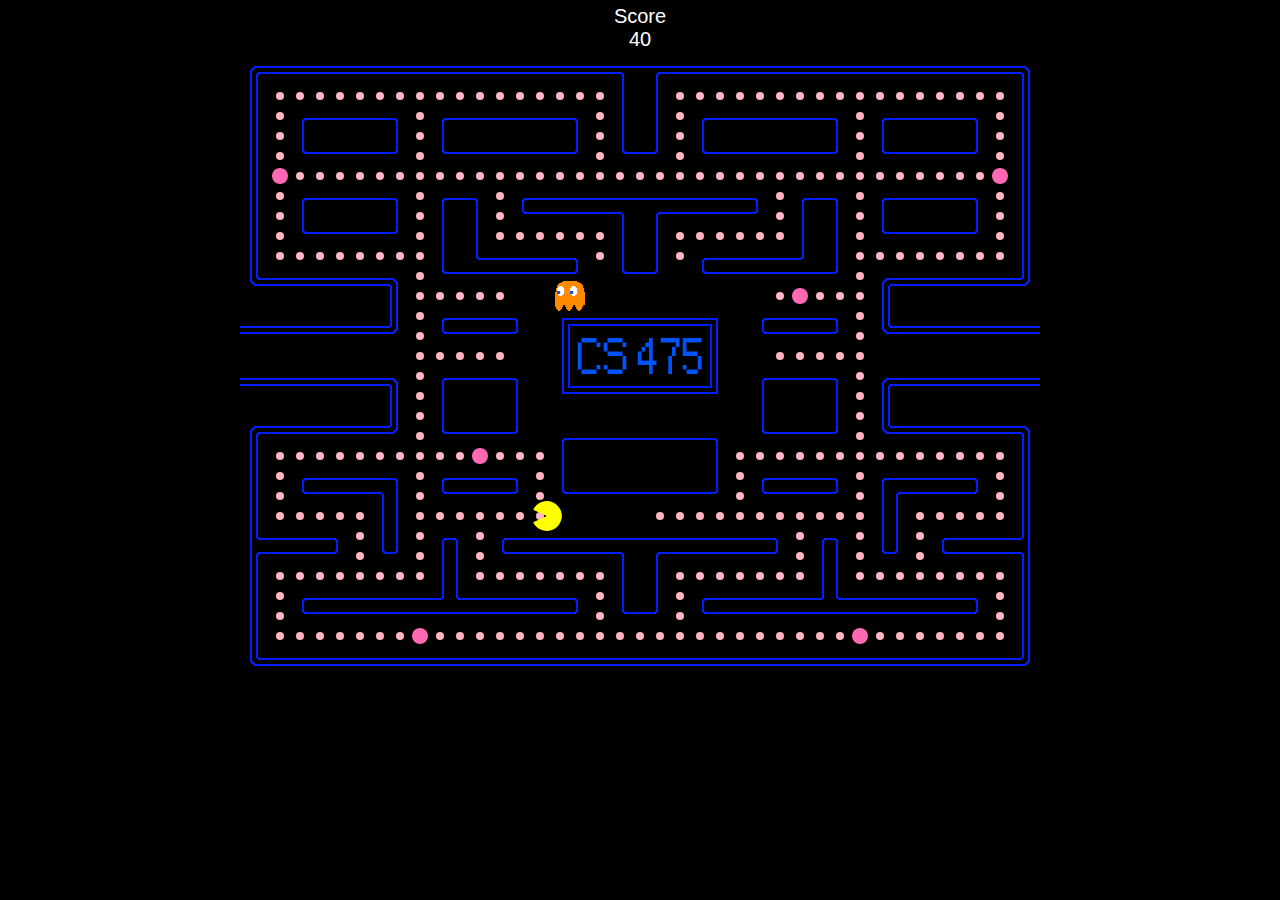
==== Pac-Man/index.html @ 5078252a "Pac-Man is nearly complete" ====
<!DOCTYPE html>
<html>
    <head>
        <meta charset="utf-8">
        <meta http-equiv="X-UA-Compatible" content="IE=edge">
        <title>MindGames - PacMan</title>
        <meta name="description" content="Play Pac-Man!">
        <meta name="viewport" content="width=device-width, initial-scale=1">
        <link rel="stylesheet" href="pacman.css">
    </head>
    <body>
        <div id="wrapper">
            <div id="defaultMsg">
                <p>This game was built using JavaScript modules; attempting to run it locally will generate a CORS error.</p>
                <p>For local testing, please open this page using VS Code's Live Server feature.</p>
            </div>
            <div id="ui">
                Score<br />
                <span id="score">00</span>
            </div>
            <div id="game">
                <canvas id="cnv"></canvas>
                <canvas id="pickups"></canvas>
            </div>
            <img src="img/ghost.png" style="display:none;" id="ghost">
        </div>
        
        <script type="module" src="js/pacman.js"></script>
    </body>
</html>
---- Pac-Man/pacman.css ----
:root {
    --game-height: 620px;
    --game-width: 800px;
}

body {
    background: black;
    font-family: sans-serif;
    color: white;
    margin: 0;
    overflow: hidden;
}

canvas {
    position: absolute;
}

#wrapper {
    display: flex;
    flex-direction: column;
    align-items: center;
    gap: 5px;
    padding: 5px;
}

#ui {
    font-size: 15pt;
    text-align: center;
}

#game {
    height: var(--game-height);
    width: var(--game-width);
    position: relative;
    background-image: url('img/bg.png');
}

#defaultMsg {
    z-index: 3;
    position: absolute;
    display: flex;
    flex-direction: column;
    align-items: center;
    justify-content: center;
    width: var(--game-width);
    height: calc(var(--game-height) + 50pt);
    background-color: rgba(255, 255, 255, 0);
    backdrop-filter: blur(5px);
    font-size: 15pt;
}

#defaultMsg > p {
    width: 50%;
    text-align: center;
}

#cnv {
    z-index: 2;
}

#pickups {
    z-index: 1;
}
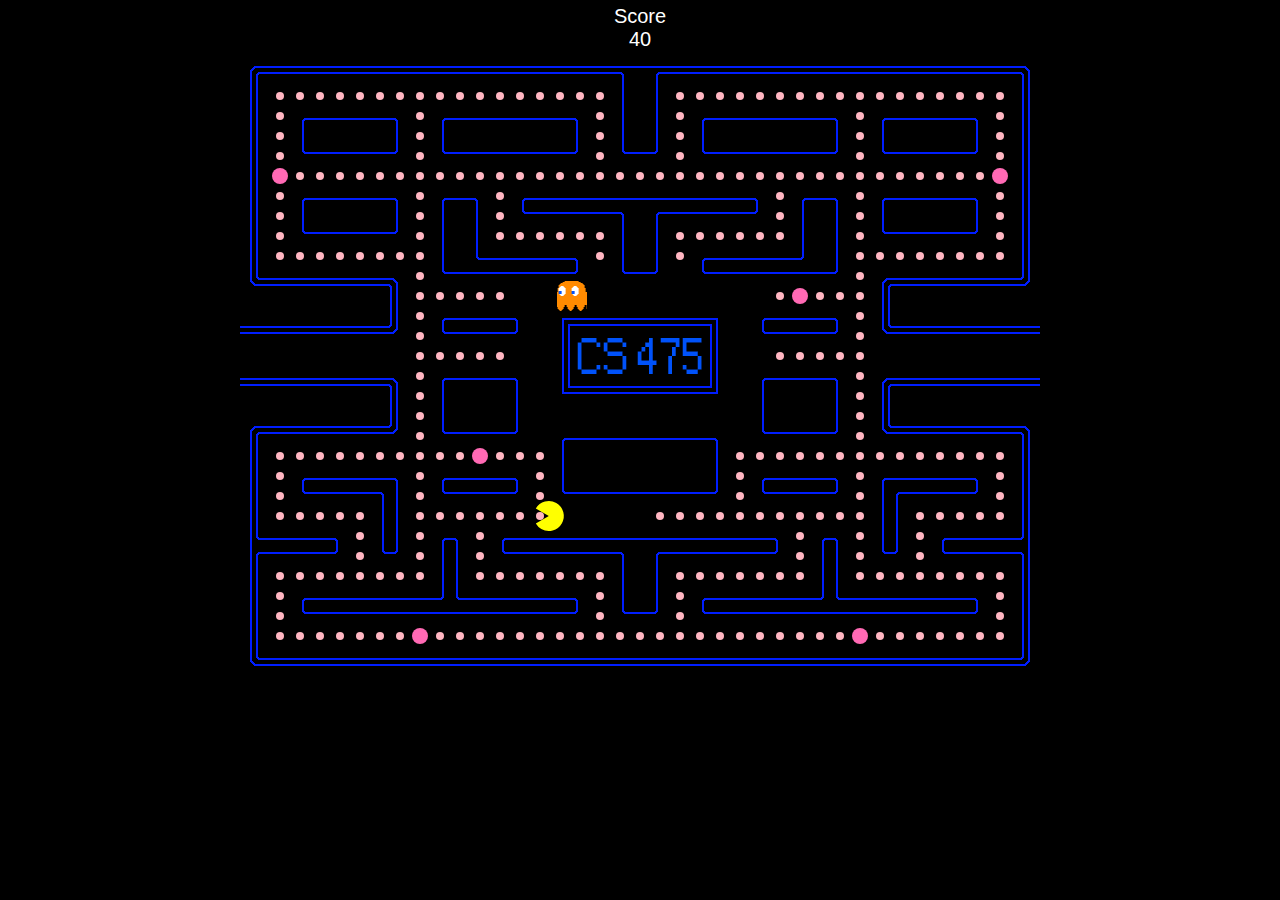
==== commit 130e372e: "System diagram, minor game tweaks" ====
--- a/Pac-Man/index.html
+++ b/Pac-Man/index.html
@@ -11,6 +11,7 @@
     <body>
         <div id="wrapper">
             <div id="defaultMsg">
+                <!-- Default message removed automatically by JavaScript module -->
                 <p>This game was built using JavaScript modules; attempting to run it locally will generate a CORS error.</p>
                 <p>For local testing, please open this page using VS Code's Live Server feature.</p>
             </div>
@@ -19,9 +20,12 @@
                 <span id="score">00</span>
             </div>
             <div id="game">
+                <!-- Used for game entities that need to be re-rendered on each update -->
                 <canvas id="cnv"></canvas>
+                <!-- Used for entities that only need to be rendered once -->
                 <canvas id="pickups"></canvas>
             </div>
+            <!-- Ghost sprite sheet containing all ghost animation frames; not displayed -->
             <img src="img/ghost.png" style="display:none;" id="ghost">
         </div>
         
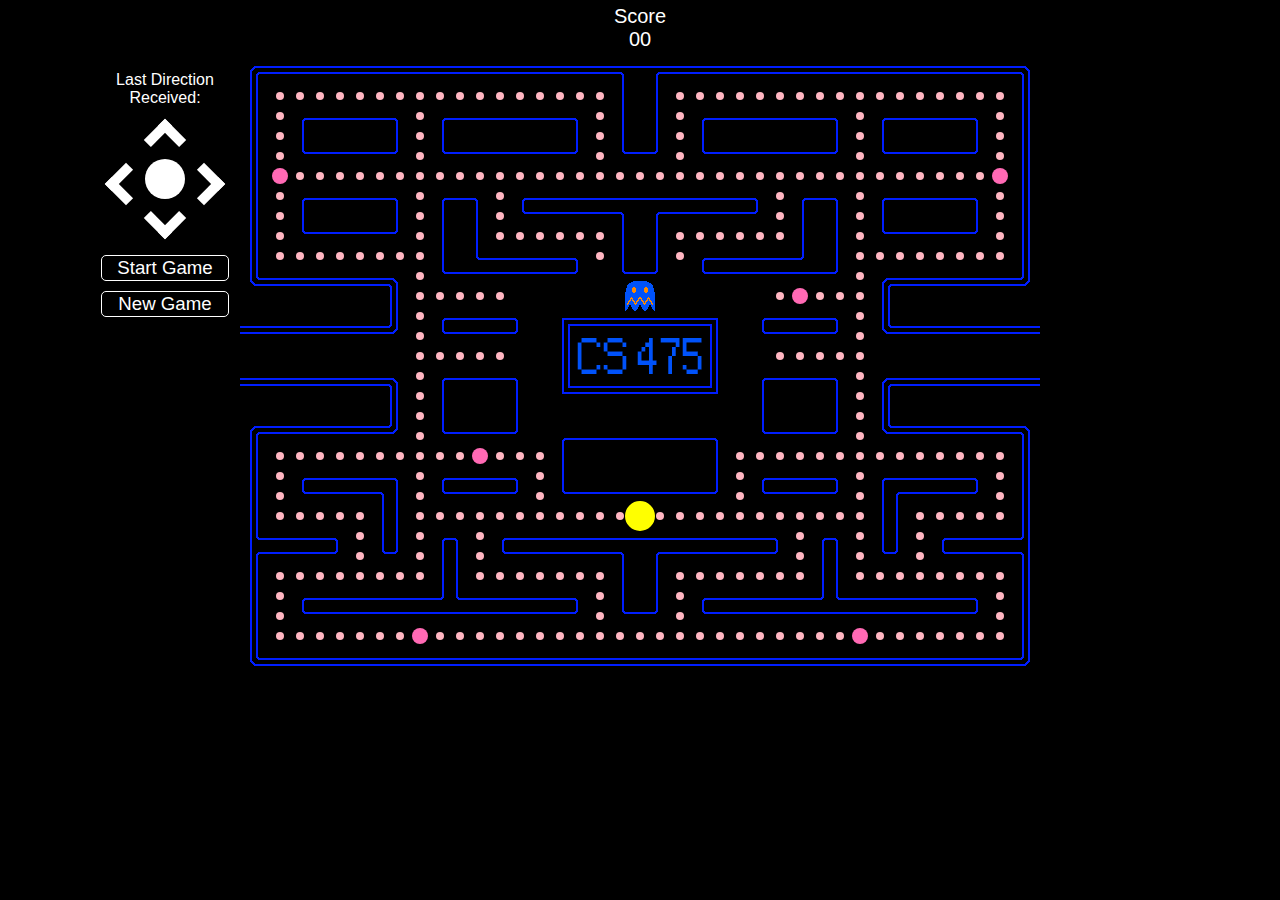
==== commit bb5db5f1: "Pac-Man completed" ====
--- a/Pac-Man/index.html
+++ b/Pac-Man/index.html
@@ -10,16 +10,36 @@
     </head>
     <body>
         <div id="wrapper">
-            <div id="defaultMsg">
+            <div id="default-msg">
                 <!-- Default message removed automatically by JavaScript module -->
                 <p>This game was built using JavaScript modules; attempting to run it locally will generate a CORS error.</p>
                 <p>For local testing, please open this page using VS Code's Live Server feature.</p>
+            </div>
+            <div id="game-over">
+                <div id="win-lose-msg">
+                    You <span id="win-lose"></span>
+                </div>
+                <div id="final-score-msg">
+                    Your final score was <span id="final-score"></span>
+                </div>
             </div>
             <div id="ui">
                 Score<br />
                 <span id="score">00</span>
             </div>
             <div id="game">
+                <div id="left-ui">
+                    Last Direction Received:<br /><br />
+
+                    <div class="arrow up" id="up-arrow"></div><br />
+                    <div class="arrow left" id="left-arrow"></div>
+                    <div class="circle"></div>
+                    <div class="arrow right" id="right-arrow"></div><br />
+                    <div class="arrow down" id="down-arrow"></div><br /><br />
+
+                    <button id="toggle-pause">Start Game</button><br />
+                    <button id="new-game">New Game</button>
+                </div>
                 <!-- Used for game entities that need to be re-rendered on each update -->
                 <canvas id="cnv"></canvas>
                 <!-- Used for entities that only need to be rendered once -->
--- a/Pac-Man/pacman.css
+++ b/Pac-Man/pacman.css
@@ -1,6 +1,7 @@
 :root {
     --game-height: 620px;
     --game-width: 800px;
+    --message-height: calc(var(--game-height) + 50pt);
 }
 
 body {
@@ -13,6 +14,31 @@
 
 canvas {
     position: absolute;
+}
+
+button {
+    width: 85%;
+    margin-bottom: 10px;
+    color: white;
+    background: black;
+    border: 1px solid white;
+    border-radius: 5px;
+    font-size: 14pt;
+    transition: all 0.2s ease-in-out;
+}
+
+button:hover {
+    color: #001eff;
+    background: white;
+    border-color: #001eff;
+    cursor: pointer;
+}
+
+button:disabled {
+    color: gray;
+    background: lightgray;
+    border-color: gray;
+    cursor: default;
 }
 
 #wrapper {
@@ -35,23 +61,52 @@
     background-image: url('img/bg.png');
 }
 
-#defaultMsg {
+#default-msg, #game-over {
     z-index: 3;
     position: absolute;
+    width: var(--game-width);
+    height: var(--message-height);
     display: flex;
     flex-direction: column;
     align-items: center;
     justify-content: center;
-    width: var(--game-width);
-    height: calc(var(--game-height) + 50pt);
     background-color: rgba(255, 255, 255, 0);
     backdrop-filter: blur(5px);
+}
+
+#default-msg {
     font-size: 15pt;
 }
 
-#defaultMsg > p {
+#default-msg > p {
     width: 50%;
     text-align: center;
+}
+
+#game-over {
+    opacity: 0;
+    transition: all 1s ease-out 0.5s;
+}
+
+#game-over.visible {
+    opacity: 1;
+}
+
+#win-lose-msg {
+    font-size: 50pt;
+}
+
+#final-score-msg {
+    font-size: 30pt;
+}
+
+#left-ui {
+    position: absolute;
+    width: 150px;
+    left: -150px;
+    top: 5px;
+    text-align: center;
+    padding-block: 10px;
 }
 
 #cnv {
@@ -60,4 +115,40 @@
 
 #pickups {
     z-index: 1;
+}
+
+.arrow {
+    border: solid white;
+    border-width: 0 10px 10px 0;
+    display: inline-block;
+    padding: 10px;
+    transition: border-color 0.25s ease-in-out;
+}
+
+.last-arrow {
+    border-color: #001eff;
+}
+
+.up {
+    transform: rotate(-135deg);
+}
+
+.right {
+    transform: rotate(-45deg);
+}
+
+.down {
+    transform: rotate(45deg);
+}
+
+.left {
+    transform: rotate(135deg);
+}
+
+.circle {
+    width: 40px;
+    height: 40px;
+    display: inline-block;
+    background: white;
+    border-radius: 50%;
 }